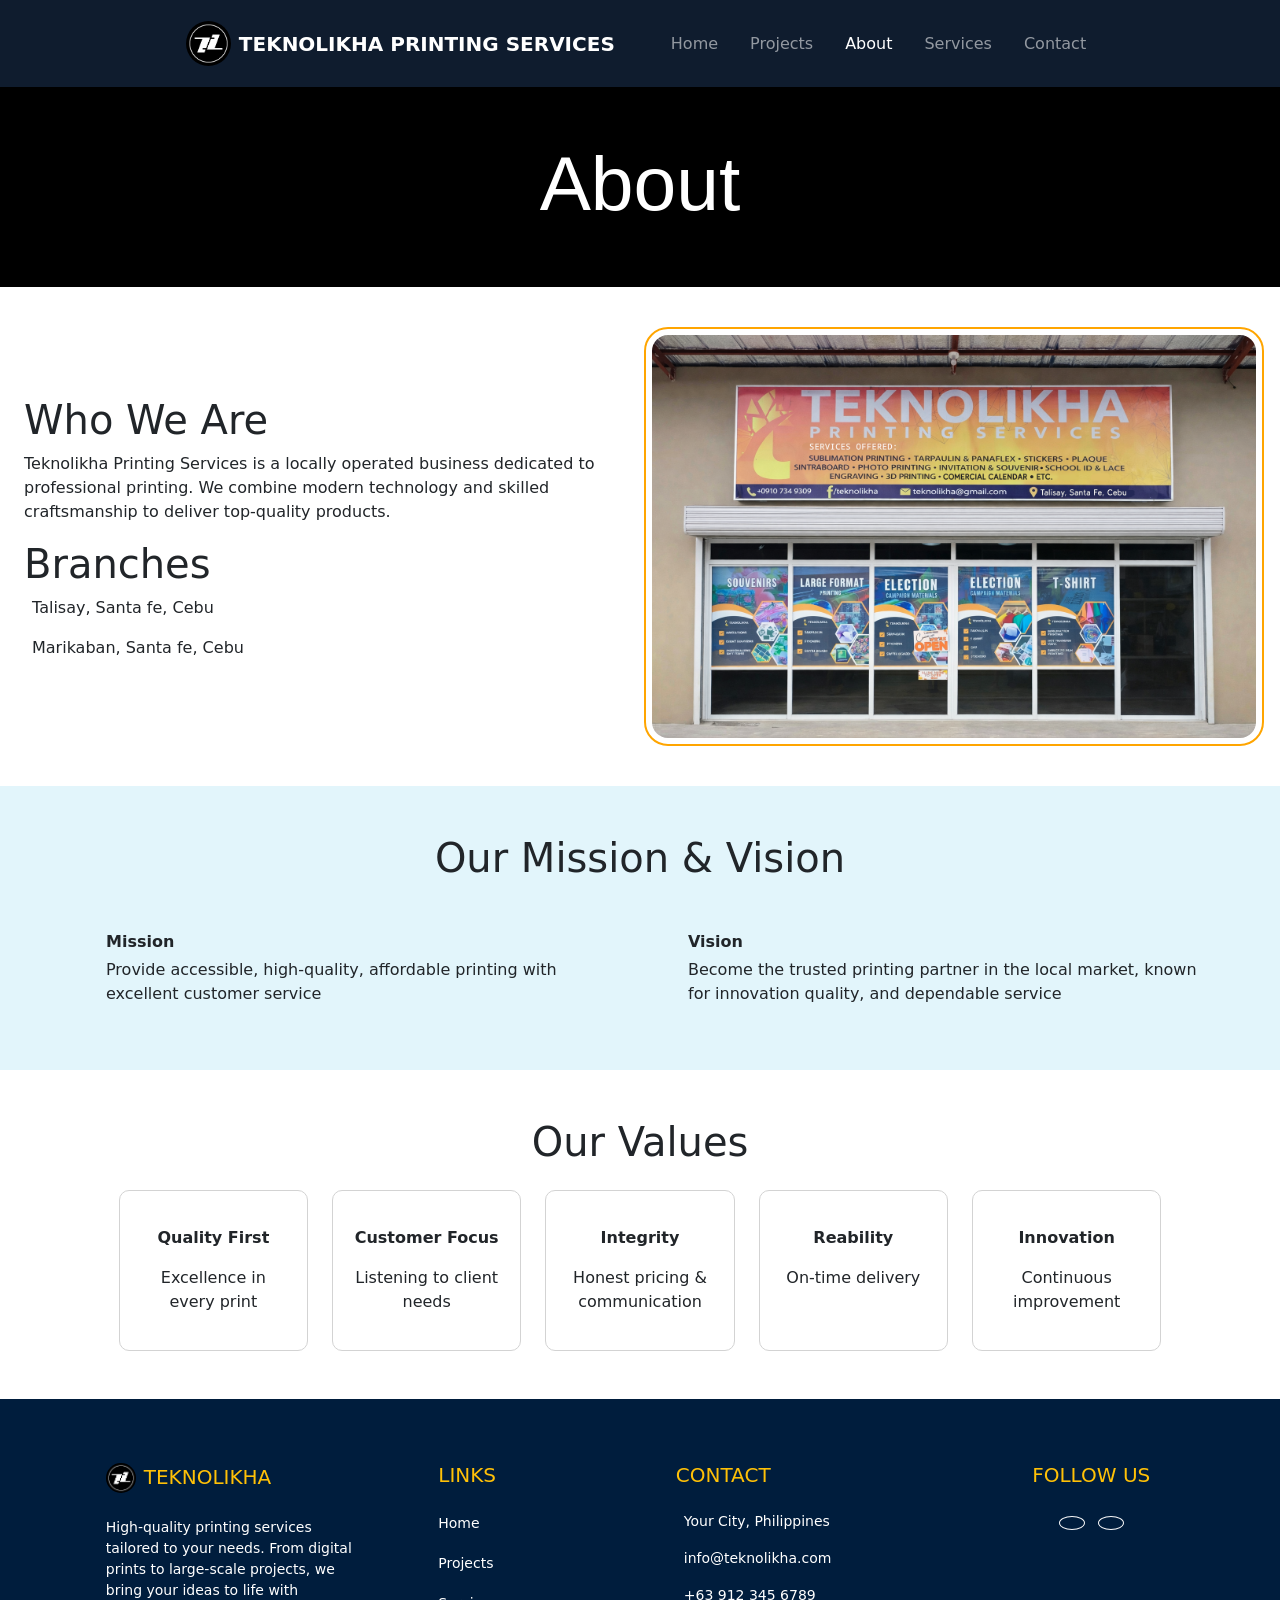
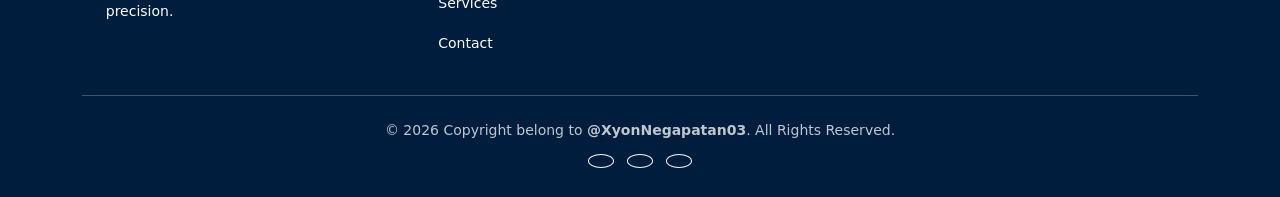
==== about.html @ afc96f78 "modified:   about.html 	modified:   contact.html 	modified:   index.html 	modified:   project.html 	" ====
<!doctype html>
<html lang="en">
  <head>
    <meta charset="UTF-8" />
    <meta name="viewport" content="width=device-width, initial-scale=1.0" />
    <title>About Us</title>

    <!-- Bootstrap -->
    <link
      href="https://cdn.jsdelivr.net/npm/bootstrap@5.3.3/dist/css/bootstrap.min.css"
      rel="stylesheet"
    />

    <!-- FontAwesome -->
    <link
      rel="stylesheet"
      href="https://site-assets.fontawesome.com/releases/v6.7.2/css/all.css"
    />

    <!-- Your CSS -->
    <link rel="stylesheet" href="CSS/about.css" />
  </head>
  <body>
    <!-- NAVBAR -->
    <nav class="navbar navbar-expand-lg navbar-dark bg-dark-blue py-3">
      <div class="container-fluid">
        <div
          class="d-flex flex-wrap align-items-center justify-content-between justify-content-lg-center w-100"
        >
          <button
            class="navbar-toggler order-1"
            type="button"
            data-bs-toggle="collapse"
            data-bs-target="#mainNav"
          >
            <span class="navbar-toggler-icon"></span>
          </button>

          <a
            class="navbar-brand d-flex align-items-center mx-auto mx-lg-0 order-2"
            href="index.html"
          >
            <img
              src="IMG/teknolikha.jpg"
              width="45"
              height="45"
              class="rounded-circle me-2"
            />

            <div class="d-flex flex-column d-lg-none">
              <span class="fw-bold lh-1 text-uppercase tracking-wider"
                >Teknolikha</span
              >
              <small
                class="text-secondary"
                style="font-size: 0.7rem; letter-spacing: 2px"
                >PRINTING SERVICES</small
              >
            </div>

            <span class="fw-bold d-none d-lg-inline"
              >TEKNOLIKHA PRINTING SERVICES</span
            >
          </a>

          <div class="d-lg-none order-3" style="width: 45px"></div>

          <div
            class="collapse navbar-collapse order-4 order-lg-3 flex-grow-0 ms-lg-5"
            id="mainNav"
          >
            <ul class="navbar-nav align-items-center gap-3 pt-3 pt-lg-0">
              <li class="nav-item">
                <a class="nav-link" href="index.html">Home</a>
              </li>
              <li class="nav-item">
                <a class="nav-link" href="project.html">Projects</a>
              </li>
              <li class="nav-item">
                <a class="nav-link active" href="about.html">About</a>
              </li>
              <li class="nav-item">
                <a class="nav-link" href="services.html">Services</a>
              </li>
              <li class="nav-item">
                <a class="nav-link" href="contact.html">Contact</a>
              </li>
            </ul>
          </div>
        </div>
      </div>
    </nav>

    <!-- THUMBNAIL -->
    <section class="thumbnail d-flex align-items-center justify-content-center">
      <h1 class="title">About Us</h1>
    </section>

    <!-- WHO WE ARE -->
    <section class="WhoWeAre container-fluid my-4 bg-white p-4">
      <div class="row align-items-center g-4">
        <div class="col-lg-6">
          <h1>Who We Are</h1>
          <p>
            Teknolikha Printing Services is a locally operated business
            dedicated to professional printing. We combine modern technology and
            skilled craftsmanship to deliver top-quality products.
          </p>

          <h1>Branches</h1>
          <p>
            <i class="fa-light fa-location-dot text-danger me-2"></i>Talisay,
            Santa fe, Cebu
          </p>
          <p>
            <i class="fa-light fa-location-dot text-danger me-2"></i>Marikaban,
            Santa fe, Cebu
          </p>
        </div>

        <div class="col-lg-6 text-center">
          <img
            src="IMG/background.png"
            class="img-fluid rounded-4 section-image"
            alt=""
          />
        </div>
      </div>
    </section>

    <section class="mission-vision-section py-5">
      <div class="container">
        <h1 class="text-center mb-5">Our Mission & Vision</h1>

        <div class="row g-5 align-items-center justify-content-center">
          <div class="col-lg-6">
            <div class="d-flex align-items-center">
              <i class="fa-light fa-rocket mission-icon"></i>
              <div class="ms-4">
                <p class="fw-bold mb-1">Mission</p>
                <p>
                  Provide accessible, high-quality, affordable printing with
                  excellent customer service
                </p>
              </div>
            </div>
          </div>

          <div class="col-lg-6">
            <div class="d-flex align-items-center">
              <i class="fa-light fa-telescope mission-icon"></i>
              <div class="ms-4">
                <p class="fw-bold mb-1">Vision</p>
                <p>
                  Become the trusted printing partner in the local market, known
                  for innovation quality, and dependable service
                </p>
              </div>
            </div>
          </div>
        </div>
      </div>
    </section>

    <!-- OUR VALUES -->
    <section class="container-fluid my-5 bg-white">
      <h1 class="text-center mb-4">Our Values</h1>

      <div class="row g-4 justify-content-center">
        <div class="col-6 col-md-4 col-lg-2">
          <div class="value-card h-100">
            <p class="icon"><i class="fa-light fa-circle-check fa-2xl"></i></p>
            <p class="fw-bold text-center">Quality First</p>
            <p class="text-center">Excellence in every print</p>
          </div>
        </div>

        <div class="col-6 col-md-4 col-lg-2">
          <div class="value-card h-100">
            <p class="icon"><i class="fa-light fa-users fa-2xl"></i></p>
            <p class="fw-bold text-center">Customer Focus</p>
            <p class="text-center">Listening to client needs</p>
          </div>
        </div>

        <div class="col-6 col-md-4 col-lg-2">
          <div class="value-card h-100">
            <p class="icon"><i class="fa-light fa-handshake fa-2xl"></i></p>
            <p class="fw-bold text-center">Integrity</p>
            <p class="text-center">Honest pricing & communication</p>
          </div>
        </div>

        <div class="col-6 col-md-4 col-lg-2">
          <div class="value-card h-100">
            <p class="icon"><i class="fa-light fa-clock fa-2xl"></i></p>
            <p class="fw-bold text-center">Reliability</p>
            <p class="text-center">On-time delivery</p>
          </div>
        </div>

        <div class="col-6 col-md-4 col-lg-2">
          <div class="value-card h-100">
            <p class="icon"><i class="fa-light fa-lightbulb-on fa-2xl"></i></p>
            <p class="fw-bold text-center">Innovation</p>
            <p class="text-center">Continuous improvement</p>
          </div>
        </div>
      </div>
    </section>

    <footer
      class="bg-dark text-white pt-5 pb-4 mt-5"
      style="background-color: #001d3d !important"
    >
      <div class="container text-center text-md-start">
        <div class="row text-center text-md-start">
          <div class="col-md-3 col-lg-3 col-xl-3 mx-auto mt-3">
            <h5 class="text-uppercase mb-4 font-weight-bold text-warning">
              <img
                src="IMG/teknolikha.jpg"
                width="30"
                height="30"
                class="rounded-circle me-2"
              />Teknolikha
            </h5>
            <p class="small">
              High-quality printing services tailored to your needs. From
              digital prints to large-scale projects, we bring your ideas to
              life with precision.
            </p>
          </div>

          <div class="col-md-2 col-lg-2 col-xl-2 mx-auto mt-3">
            <h5 class="text-uppercase mb-4 font-weight-bold text-warning">
              Links
            </h5>
            <p>
              <a
                href="index.html"
                class="text-white text-decoration-none small hover-link"
                >Home</a
              >
            </p>
            <p>
              <a
                href="project.html"
                class="text-white text-decoration-none small hover-link"
                >Projects</a
              >
            </p>
            <p>
              <a
                href="services.html"
                class="text-white text-decoration-none small hover-link"
                >Services</a
              >
            </p>
            <p>
              <a
                href="contact.html"
                class="text-white text-decoration-none small hover-link"
                >Contact</a
              >
            </p>
          </div>

          <div class="col-md-4 col-lg-3 col-xl-3 mx-auto mt-3">
            <h5 class="text-uppercase mb-4 font-weight-bold text-warning">
              Contact
            </h5>
            <p class="small">
              <i class="fas fa-home me-2"></i> Your City, Philippines
            </p>
            <p class="small">
              <i class="fas fa-envelope me-2"></i> info@teknolikha.com
            </p>
            <p class="small">
              <i class="fas fa-phone me-2"></i> +63 912 345 6789
            </p>
          </div>

          <div class="col-md-3 col-lg-2 col-xl-2 mx-auto mt-3 text-center">
            <h5 class="text-uppercase mb-4 font-weight-bold text-warning">
              Follow Us
            </h5>
            <a
              href="https://web.facebook.com/teknolikha"
              class="btn btn-outline-light btn-floating m-1 rounded-circle"
              target="_blank"
            >
              <i class="fab fa-facebook-f"></i>
            </a>
            <a
              href="#"
              class="btn btn-outline-light btn-floating m-1 rounded-circle"
            >
              <i class="fab fa-instagram"></i>
            </a>
          </div>
        </div>

        <hr class="mb-4 mt-4 opacity-25" />

        <div class="row align-items-center">
          <div class="col-md-12 text-center">
            <p class="small mb-0 opacity-75">
              © 2026 Copyright belong to <strong>@XyonNegapatan03</strong>. All
              Rights Reserved.
            </p>
                    <div class="mt-2">
          <a href="https://web.facebook.com/teknolikha" class="btn btn-outline-light btn-floating m-1 rounded-circle" target="_blank">
            <i class="fab fa-facebook-f"></i>
          </a>
          <a href="https://github.com/XyonNegapatan03" class="btn btn-outline-light btn-floating m-1 rounded-circle" target="_blank">
            <i class="fab fa-github"></i>
          </a>
          <a href="www.linkedin.com/in/xyon-negapatan-6019bb375" class="btn btn-outline-light btn-floating m-1 rounded-circle">
            <i class="fab fa-linkedin"></i>
          </a>

        </div>

          </div>
        </div>
      </div>
    </footer>

    <script src="JS/Data.js"></script>
    <script src="https://cdn.jsdelivr.net/npm/bootstrap@5.3.3/dist/js/bootstrap.bundle.min.js"></script>
  </body>
</html>
---- CSS/about.css ----
body {
  margin: 0;
  padding: 0;
}

/* Navbar color */
.bg-dark-blue {
  background-color: #0f1c2e !important;
}

/* Thumbnail */
.thumbnail {
  width: 100%;
  height: 200px;
  background-color: black;
}

.thumbnail .title {
  font-size: clamp(2.5rem, 6vw, 5rem);
  font-family: Verdana, Geneva, Tahoma, sans-serif;
  color: white;
  text-align: center;
}

/* Section image */
.section-image {
  outline: 2px solid orange;
  outline-offset: 6px;
}

/* Mission icons */
.mission-icon {
  font-size: clamp(3rem, 6vw, 5rem);
}

/* Mission & Vision bg */
.mission-vision-section {
  background-color: #e2f5fb;
}

/* Value cards */
.value-card {
  border: 1px solid lightgray;
  border-radius: 10px;
  padding: 20px;
  text-align: center;
  cursor: pointer;
  transition:
    transform 0.3s ease,
    box-shadow 0.3s ease;
  background: #fff;
}

.value-card:hover {
  transform: scale(1.08);
  box-shadow: 0 0 10px lightgray;
}

.value-card .icon {
  margin-bottom: 15px;
}
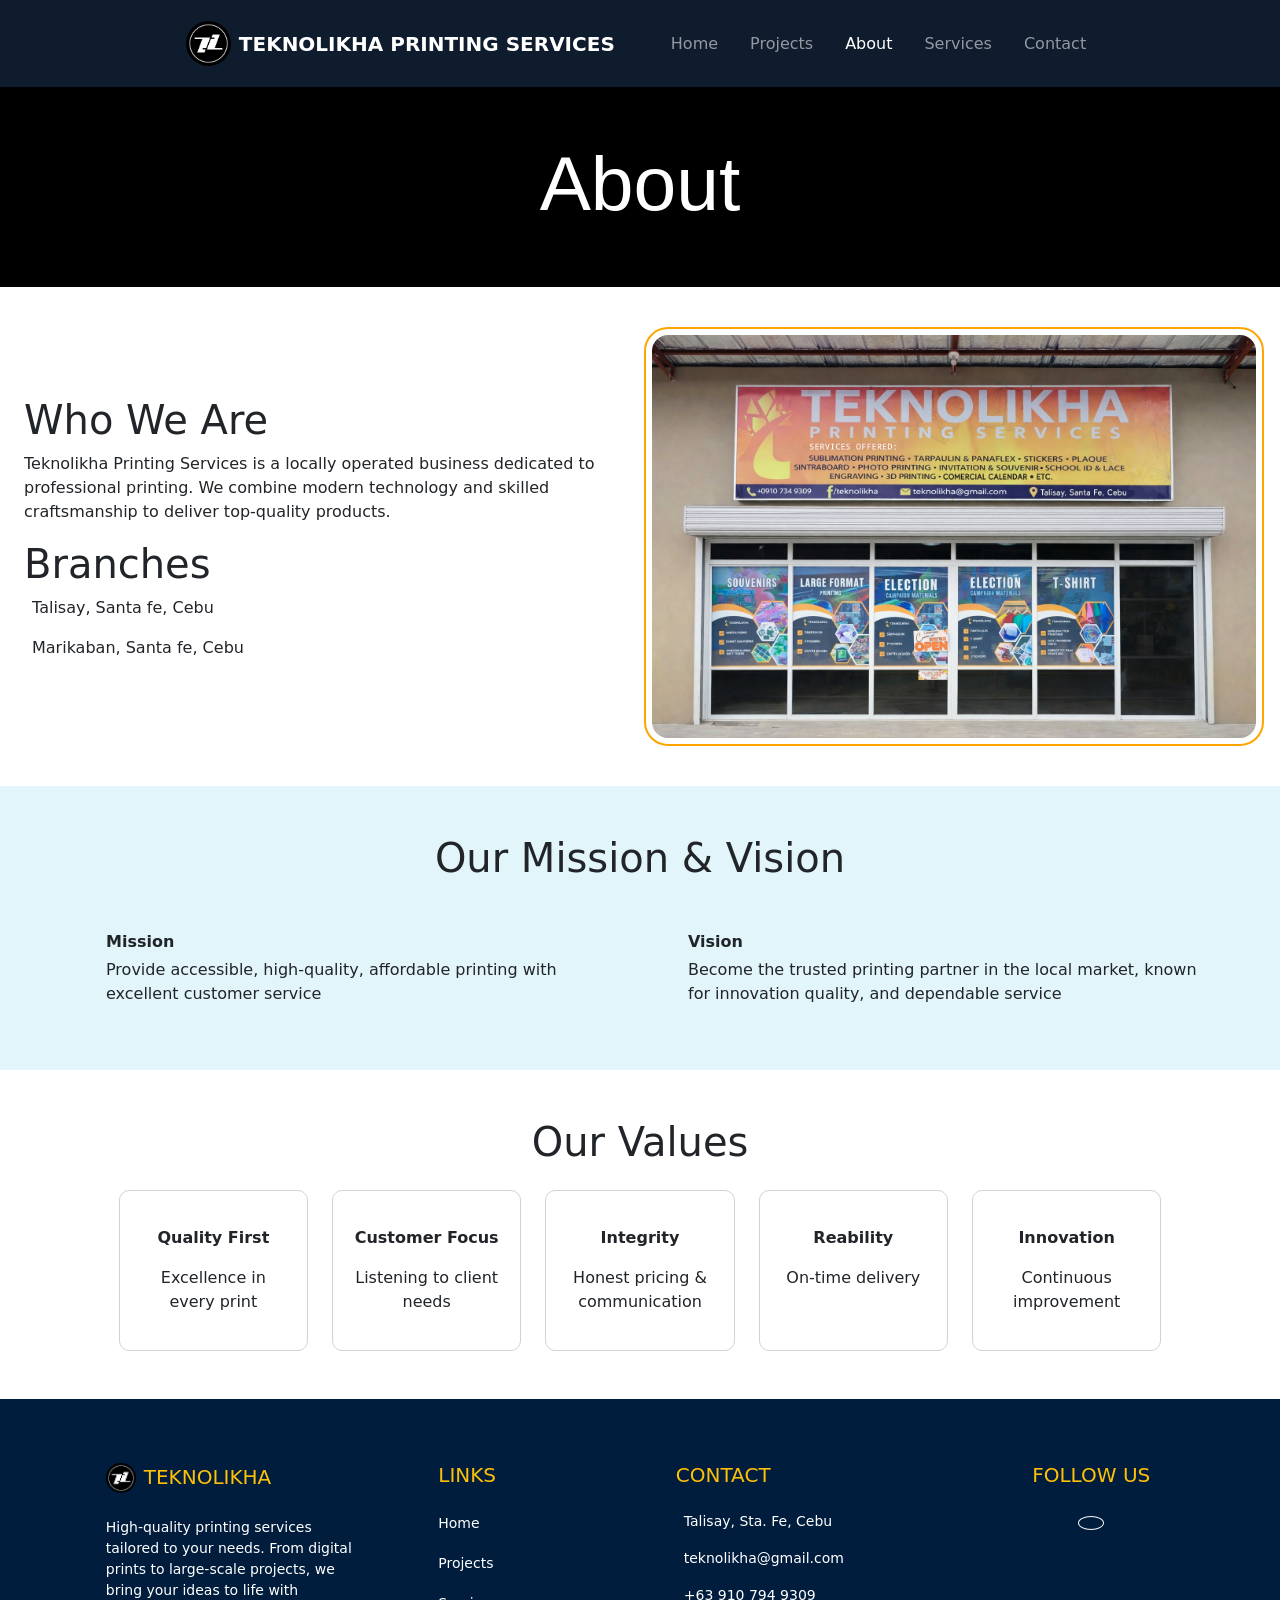
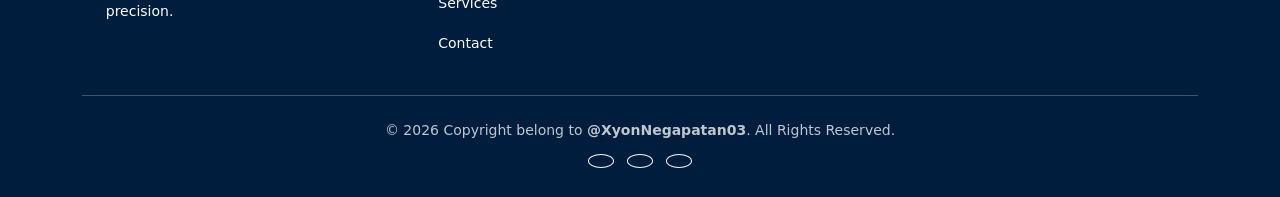
==== commit 6597c0db: "Modifying footer information" ====
--- a/about.html
+++ b/about.html
@@ -270,13 +270,13 @@
               Contact
             </h5>
             <p class="small">
-              <i class="fas fa-home me-2"></i> Your City, Philippines
+              <i class="fas fa-home me-2"></i> Talisay, Sta. Fe, Cebu
             </p>
             <p class="small">
-              <i class="fas fa-envelope me-2"></i> info@teknolikha.com
+              <i class="fas fa-envelope me-2"></i> teknolikha@gmail.com
             </p>
             <p class="small">
-              <i class="fas fa-phone me-2"></i> +63 912 345 6789
+              <i class="fas fa-phone me-2"></i> +63 910 794 9309
             </p>
           </div>
 
@@ -291,12 +291,6 @@
             >
               <i class="fab fa-facebook-f"></i>
             </a>
-            <a
-              href="#"
-              class="btn btn-outline-light btn-floating m-1 rounded-circle"
-            >
-              <i class="fab fa-instagram"></i>
-            </a>
           </div>
         </div>
 
@@ -309,13 +303,13 @@
               Rights Reserved.
             </p>
                     <div class="mt-2">
-          <a href="https://web.facebook.com/teknolikha" class="btn btn-outline-light btn-floating m-1 rounded-circle" target="_blank">
+          <a href="https://web.facebook.com/xyonndn" class="btn btn-outline-light btn-floating m-1 rounded-circle" target="_blank">
             <i class="fab fa-facebook-f"></i>
           </a>
           <a href="https://github.com/XyonNegapatan03" class="btn btn-outline-light btn-floating m-1 rounded-circle" target="_blank">
             <i class="fab fa-github"></i>
           </a>
-          <a href="www.linkedin.com/in/xyon-negapatan-6019bb375" class="btn btn-outline-light btn-floating m-1 rounded-circle">
+          <a href="www.linkedin.com/in/xyon-negapatan" class="btn btn-outline-light btn-floating m-1 rounded-circle" target="_blank">
             <i class="fab fa-linkedin"></i>
           </a>
 
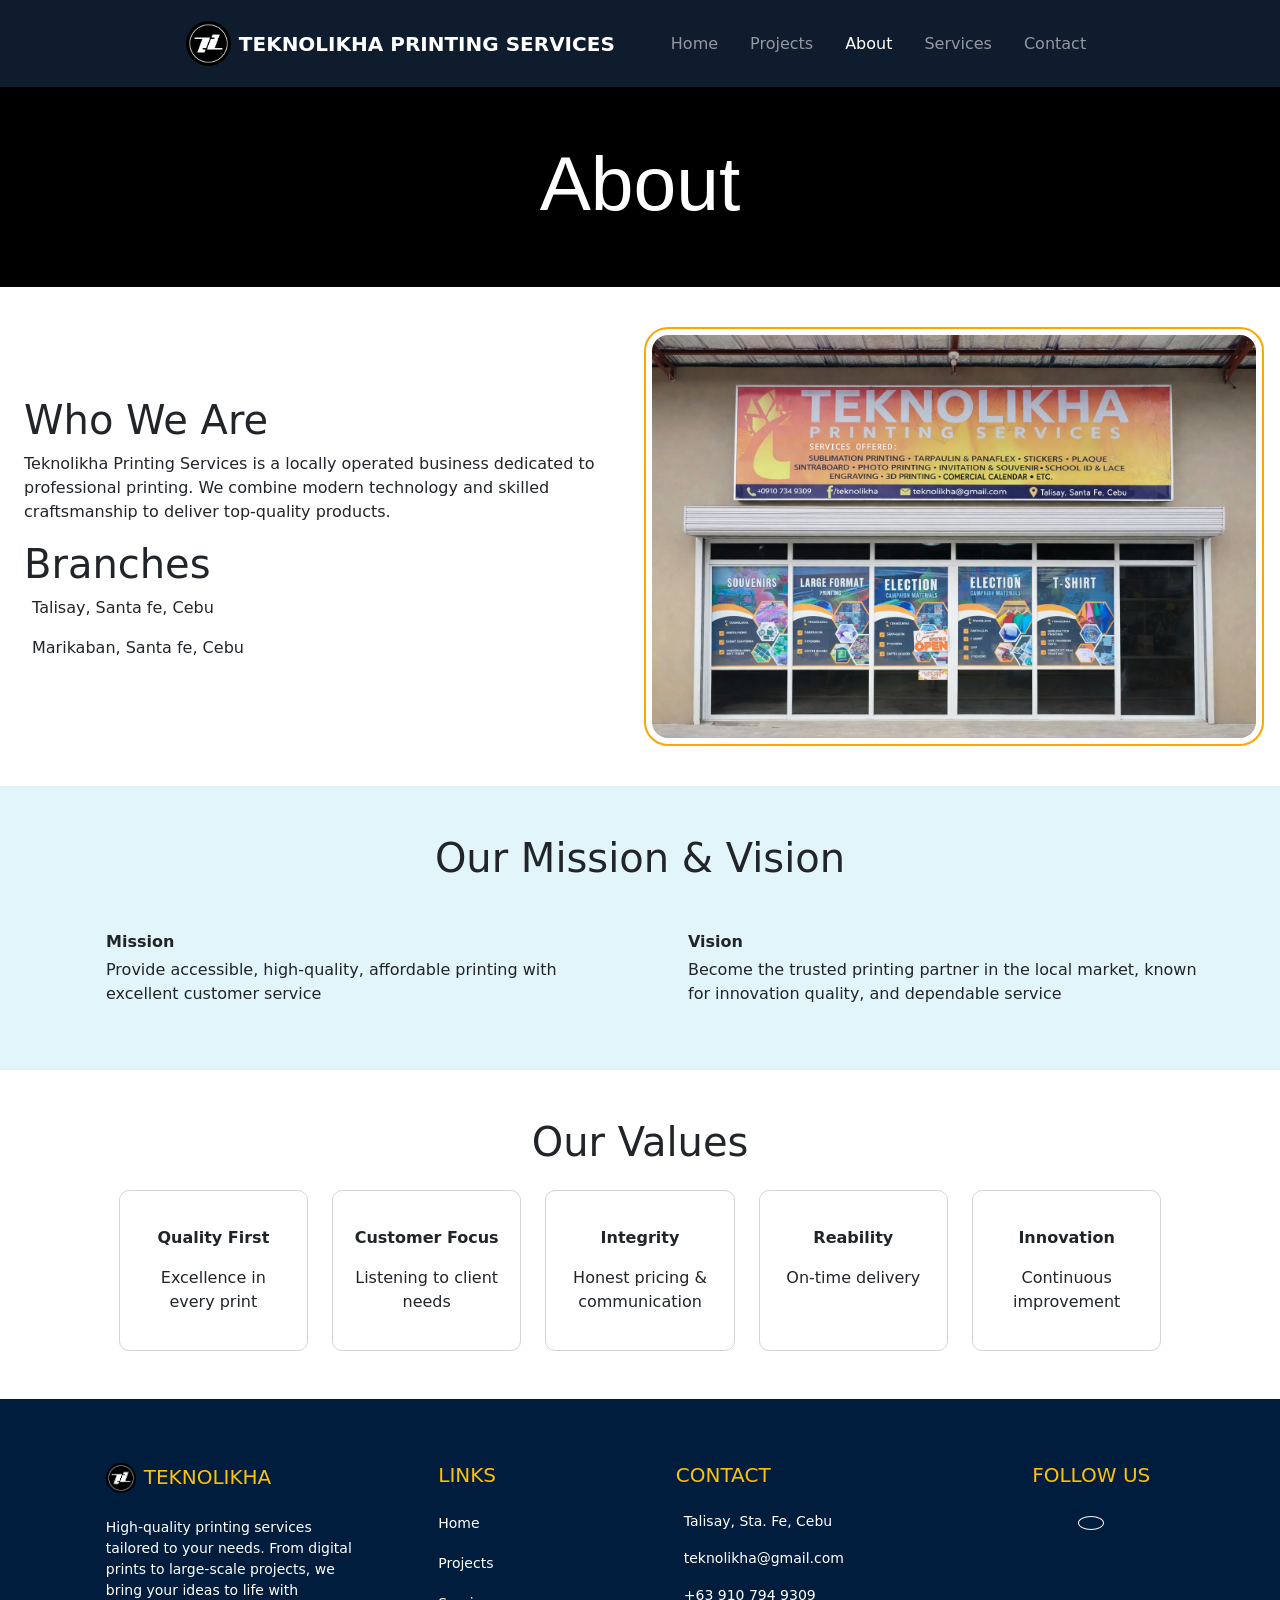
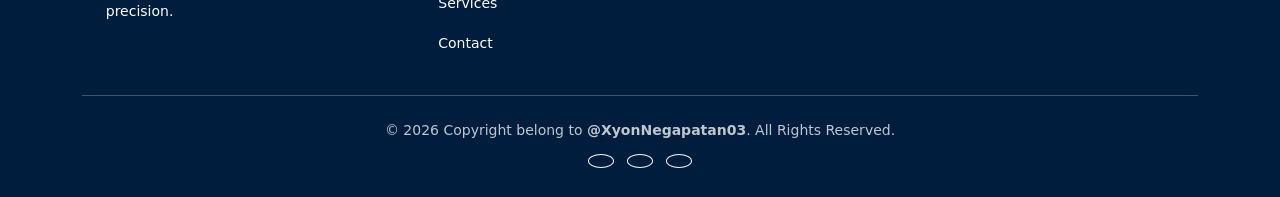
==== commit 40300fb9: "adding animation" ====
--- a/about.html
+++ b/about.html
@@ -19,6 +19,9 @@
 
     <!-- Your CSS -->
     <link rel="stylesheet" href="CSS/about.css" />
+
+    <link href="https://unpkg.com/aos@2.3.1/dist/aos.css" rel="stylesheet">
+
   </head>
   <body>
     <!-- NAVBAR -->
@@ -93,20 +96,19 @@
 
     <!-- THUMBNAIL -->
     <section class="thumbnail d-flex align-items-center justify-content-center">
-      <h1 class="title">About Us</h1>
+      <h1 class="title" data-aos="fade-down"></h1>
     </section>
 
     <!-- WHO WE ARE -->
     <section class="WhoWeAre container-fluid my-4 bg-white p-4">
       <div class="row align-items-center g-4">
-        <div class="col-lg-6">
+        <div class="col-lg-6" data-aos="fade-right">
           <h1>Who We Are</h1>
           <p>
-            Teknolikha Printing Services is a locally operated business
-            dedicated to professional printing. We combine modern technology and
-            skilled craftsmanship to deliver top-quality products.
+            
           </p>
-
+        
+          
           <h1>Branches</h1>
           <p>
             <i class="fa-light fa-location-dot text-danger me-2"></i>Talisay,
@@ -116,9 +118,10 @@
             <i class="fa-light fa-location-dot text-danger me-2"></i>Marikaban,
             Santa fe, Cebu
           </p>
-        </div>
-
-        <div class="col-lg-6 text-center">
+          
+        </div>
+
+        <div class="col-lg-6 text-center" data-aos="fade-left">
           <img
             src="IMG/background.png"
             class="img-fluid rounded-4 section-image"
@@ -130,30 +133,28 @@
 
     <section class="mission-vision-section py-5">
       <div class="container">
-        <h1 class="text-center mb-5">Our Mission & Vision</h1>
+        <h1 class="text-center mb-5" data-aos="fade-down">Our Mission & Vision</h1>
 
         <div class="row g-5 align-items-center justify-content-center">
-          <div class="col-lg-6">
+          <div class="col-lg-6" data-aos="fade-right">
             <div class="d-flex align-items-center">
               <i class="fa-light fa-rocket mission-icon"></i>
               <div class="ms-4">
                 <p class="fw-bold mb-1">Mission</p>
                 <p>
-                  Provide accessible, high-quality, affordable printing with
-                  excellent customer service
+                  
                 </p>
               </div>
             </div>
           </div>
 
           <div class="col-lg-6">
-            <div class="d-flex align-items-center">
+            <div class="d-flex align-items-center" data-aos="fade-left">
               <i class="fa-light fa-telescope mission-icon"></i>
               <div class="ms-4">
                 <p class="fw-bold mb-1">Vision</p>
                 <p>
-                  Become the trusted printing partner in the local market, known
-                  for innovation quality, and dependable service
+                  
                 </p>
               </div>
             </div>
@@ -164,11 +165,11 @@
 
     <!-- OUR VALUES -->
     <section class="container-fluid my-5 bg-white">
-      <h1 class="text-center mb-4">Our Values</h1>
-
-      <div class="row g-4 justify-content-center">
-        <div class="col-6 col-md-4 col-lg-2">
-          <div class="value-card h-100">
+      <h1 class="text-center mb-4" data-aos="fade-down">Our Values</h1>
+
+      <div class="row g-4 justify-content-center" data-aos="fade-up">
+        <div class="col-6 col-md-4 col-lg-2">
+          <div class="value-card h-100" data-aos="fade-up">
             <p class="icon"><i class="fa-light fa-circle-check fa-2xl"></i></p>
             <p class="fw-bold text-center">Quality First</p>
             <p class="text-center">Excellence in every print</p>
@@ -322,5 +323,14 @@
 
     <script src="JS/Data.js"></script>
     <script src="https://cdn.jsdelivr.net/npm/bootstrap@5.3.3/dist/js/bootstrap.bundle.min.js"></script>
+    <script src="https://unpkg.com/aos@2.3.1/dist/aos.js"></script>
+    <script>
+      AOS.init({
+        duration: 1000,
+        once: true,
+        offset: 100
+      });
+    </script>
+
   </body>
 </html>
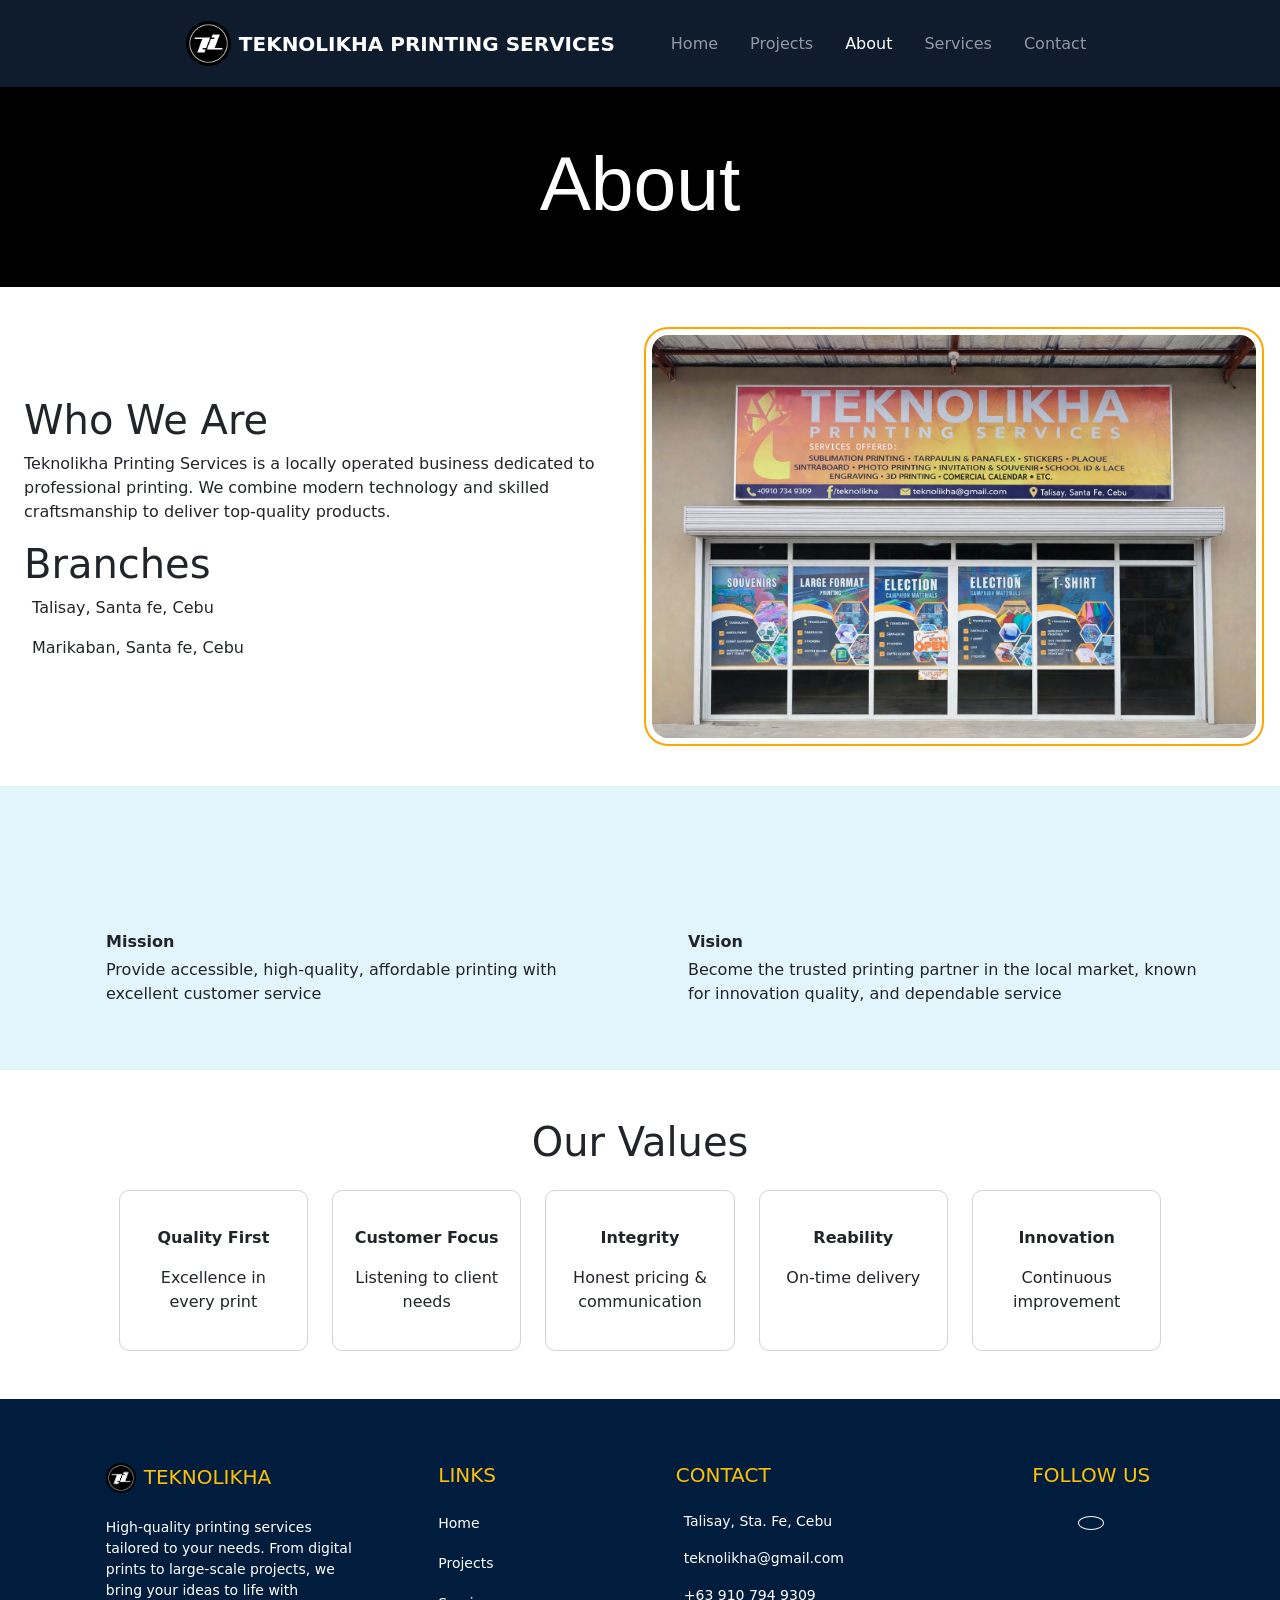
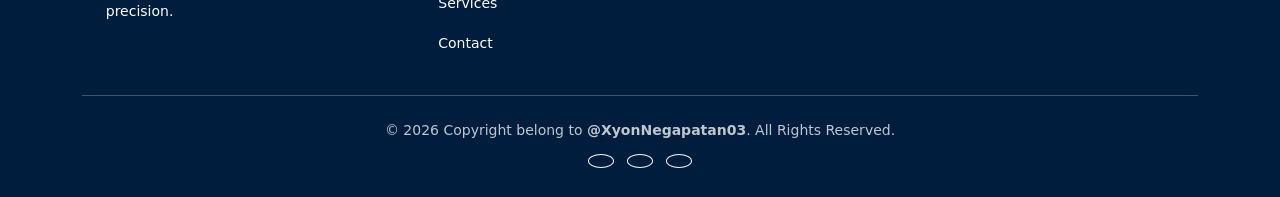
==== commit ec6ce33e: "Improving animation" ====
--- a/about.html
+++ b/about.html
@@ -325,11 +325,7 @@
     <script src="https://cdn.jsdelivr.net/npm/bootstrap@5.3.3/dist/js/bootstrap.bundle.min.js"></script>
     <script src="https://unpkg.com/aos@2.3.1/dist/aos.js"></script>
     <script>
-      AOS.init({
-        duration: 1000,
-        once: true,
-        offset: 100
-      });
+      AOS.init();
     </script>
 
   </body>
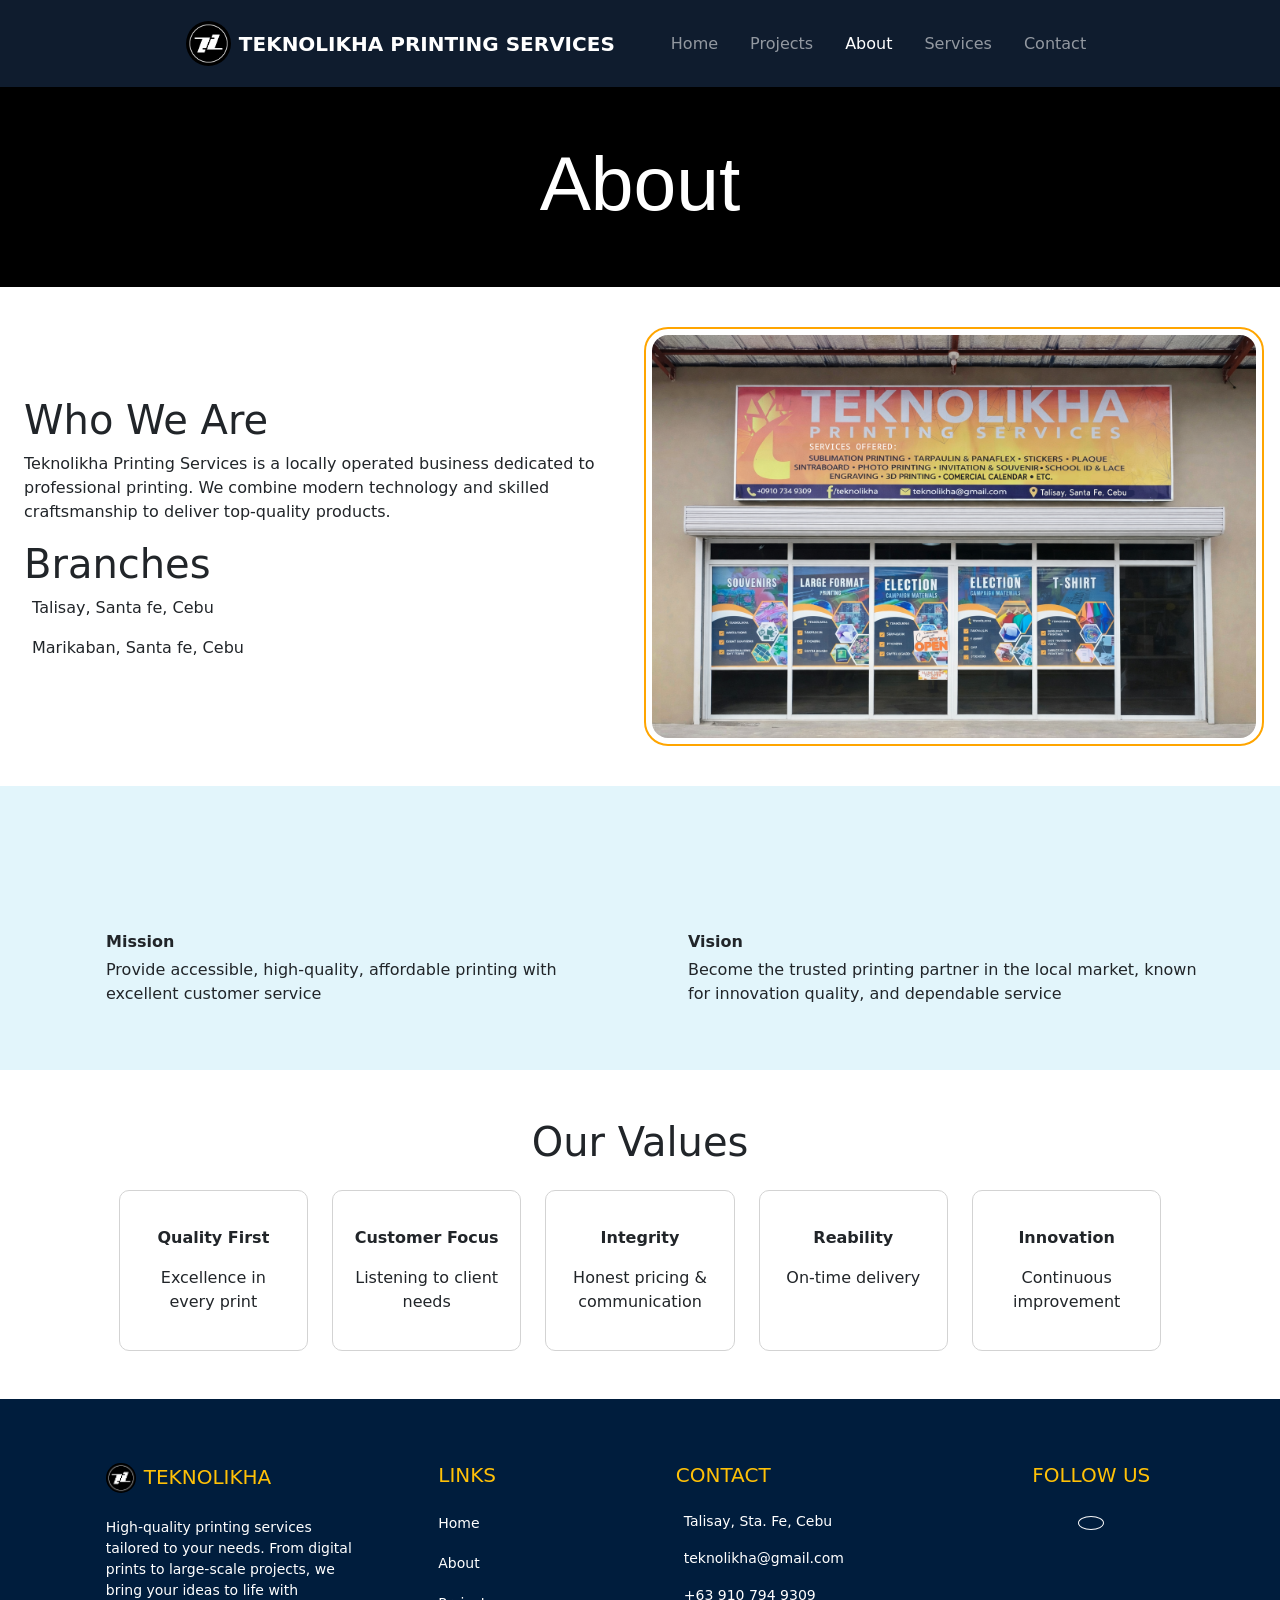
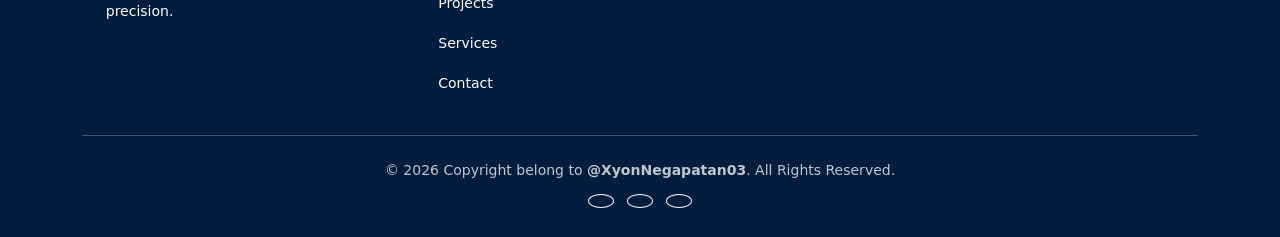
==== commit 03620883: "added pictures to projects, update missing link to footer, updating the css." ====
--- a/about.html
+++ b/about.html
@@ -245,6 +245,13 @@
             </p>
             <p>
               <a
+                href="about.html"
+                class="text-white text-decoration-none small hover-link"
+                >About</a
+              >
+            </p>
+            <p>
+              <a
                 href="project.html"
                 class="text-white text-decoration-none small hover-link"
                 >Projects</a
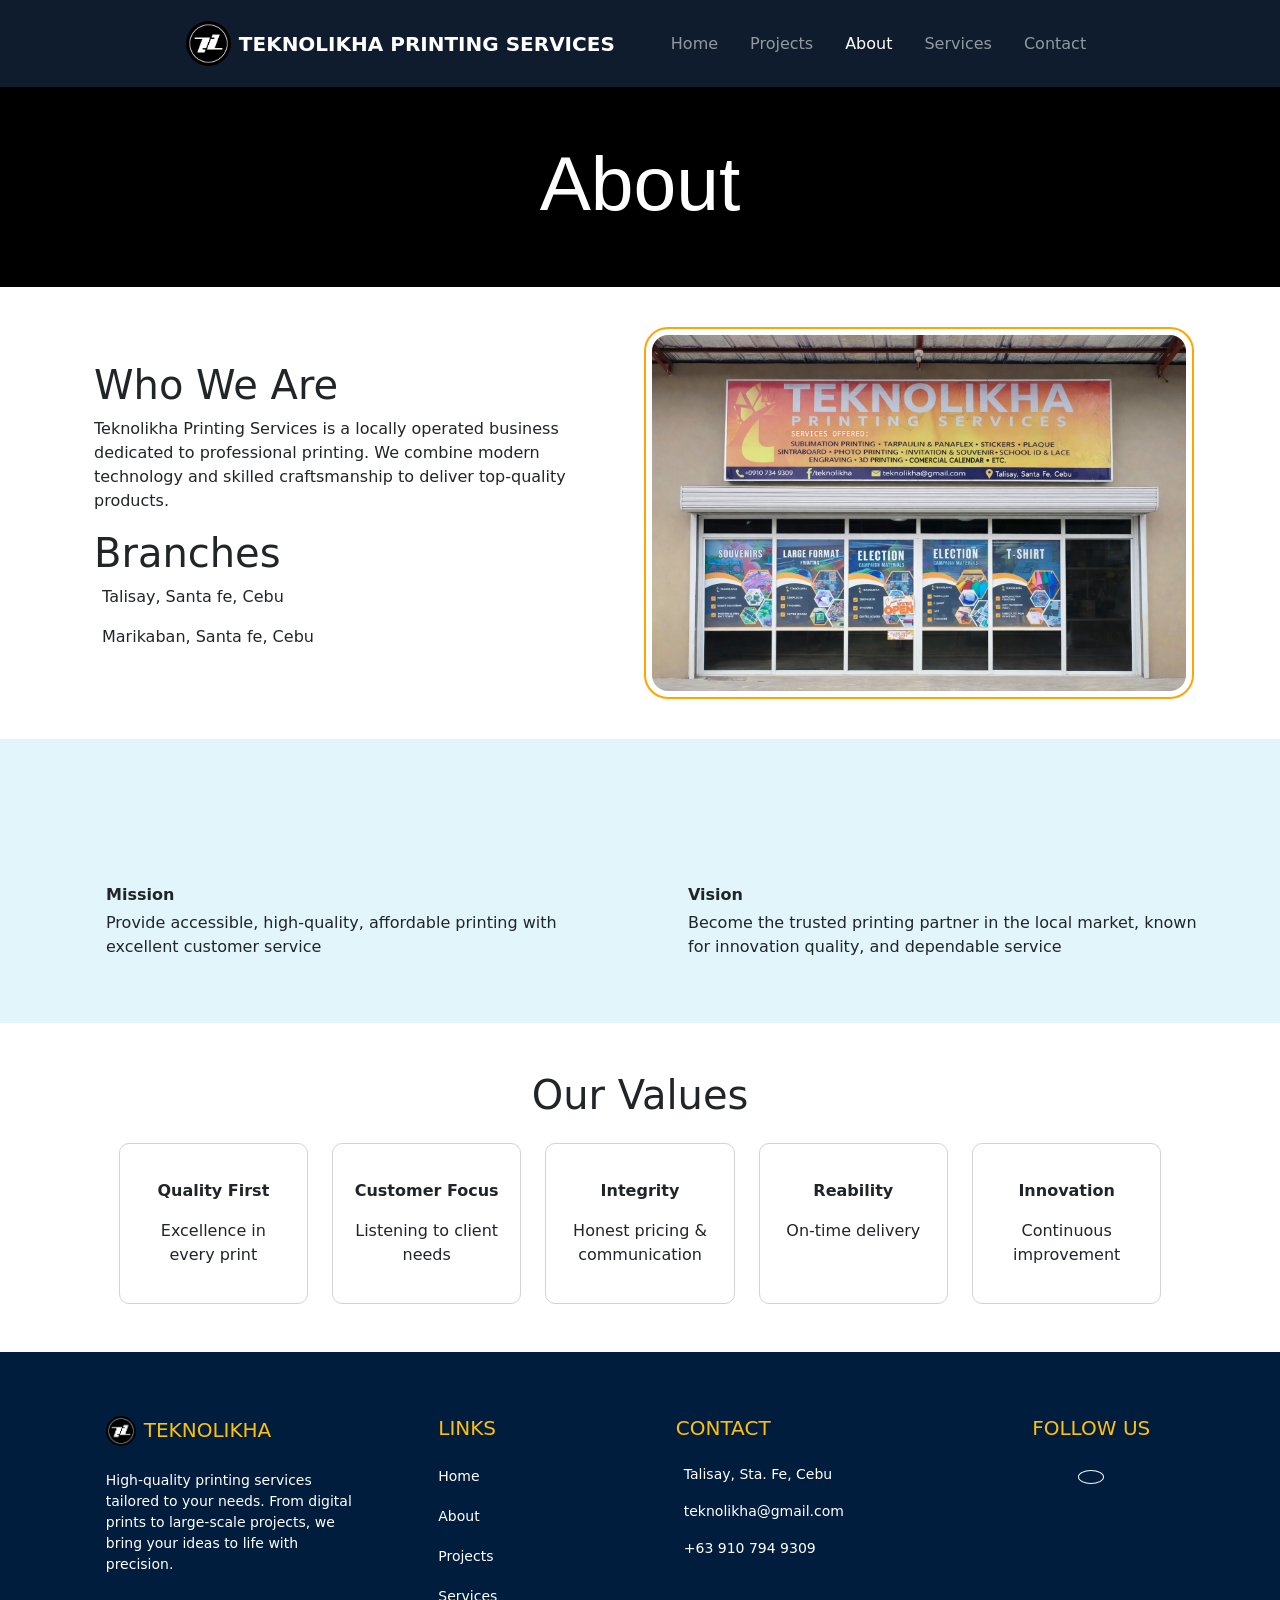
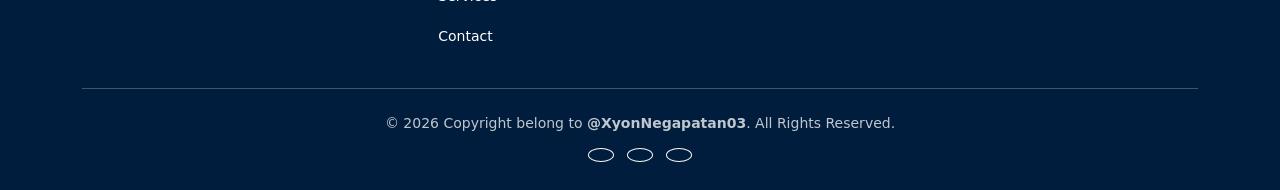
==== commit 3cfc563e: "minor changes" ====
--- a/about.html
+++ b/about.html
@@ -100,7 +100,7 @@
     </section>
 
     <!-- WHO WE ARE -->
-    <section class="WhoWeAre container-fluid my-4 bg-white p-4">
+    <section class="WhoWeAre container my-4 p-4 bg-white p-4">
       <div class="row align-items-center g-4">
         <div class="col-lg-6" data-aos="fade-right">
           <h1>Who We Are</h1>
